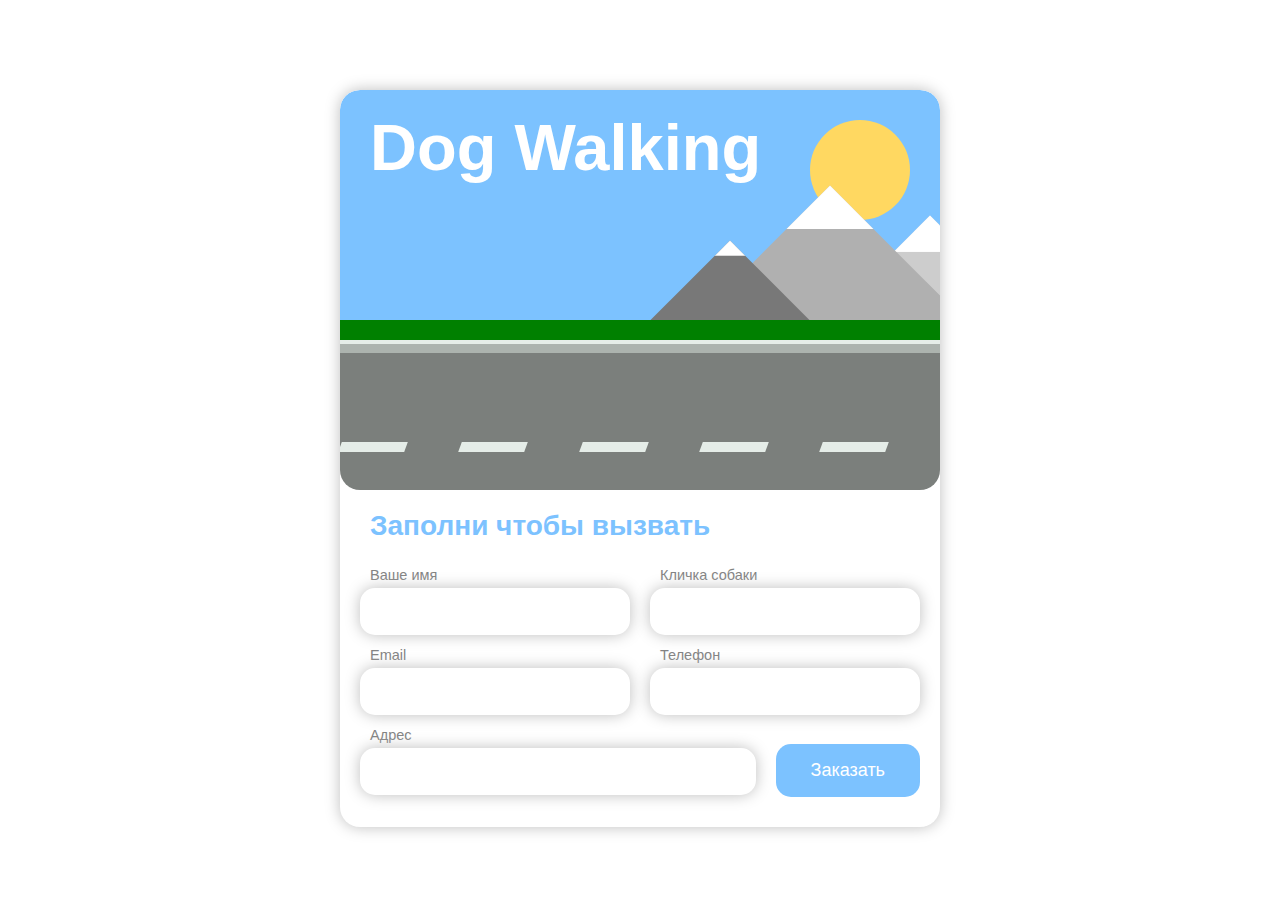
==== index.html @ 633dde63 "initial commit" ====
<!DOCTYPE html>
<html lang="en">

<head>
    <meta charset="UTF-8">
    <meta http-equiv="X-UA-Compatible" content="IE=edge">
    <meta name="viewport" content="width=device-width, initial-scale=1.0">
    <title>Document</title>
    <link rel="stylesheet" href="/css/road.css">
    <link rel="stylesheet" href="/css/scene.css">
    <link rel="stylesheet" href="/css/body.css">
    <link rel="stylesheet" href="/css/wheel.css">
    <link rel="stylesheet" href="/css/form.css">
    <script src="/libraries/inputmask.js"></script>
</head>

<body class="body">
    <div class="container">
        <div class="container-animation-wrapper">
            <div class="container-animation">
                <strong class="label">Dog Walking</strong>

                <!-- ----------------------------backgroung-------------------------------------------- -->

                <div class="scene">
                    <div class="scene__sun"></div>
                    <div class="scene__mountaines">
                        <div class="scene__mountaine3 mountaine mountaine3">
                            <div class="mountaine-up mountaine-up3"></div>
                        </div>
                        <div class="scene__mountaine1 mountaine">
                            <div class="mountaine-up"></div>
                        </div>
                        <div class="scene__mountaine2 mountaine mountaine2">
                            <div class="mountaine-up mountaine-up2"></div>
                        </div>
                    </div>
                    <div class="scene__tree1 tree">
                        <div class="tree__trunk">
                            <div class="tree__trunk-light"></div>
                        </div>
                        <div class="tree__crown">
                            <div class="tree__crown-light"></div>
                        </div>
                    </div>
                    <div class="scene__tree2 tree">
                        <div class="tree__scale2">
                            <div class="tree__trunk">
                                <div class="tree__trunk-light"></div>
                            </div>
                            <div class="tree__crown">
                                <div class="tree__crown-light"></div>
                            </div>
                        </div>
                    </div>
                    <div class="scene__tree3 tree">
                        <div class="tree__scale3">
                            <div class="tree__trunk">
                                <div class="tree__trunk-light"></div>
                            </div>
                            <div class="tree__crown">
                                <div class="tree__crown-light"></div>
                            </div>
                        </div>
                    </div>
                    <div class="scent__bush1 bush">
                        <div class="bush__el2">
                            <div class="bush__el2-light"></div>
                        </div>
                        <div class="bush__el1">
                            <div class="bush__el1-light"></div>
                        </div>
                    </div>
                    <div class="scent__bush2 bush">
                        <div class="bush__scale2">
                            <div class="bush__el2">
                                <div class="bush__el2-light"></div>
                            </div>
                            <div class="bush__el1">
                                <div class="bush__el1-light"></div>
                            </div>
                        </div>
                    </div>
                    <div class="scent__bush3 bush">
                        <div class="bush__scale3">
                            <div class="bush__el2">
                                <div class="bush__el2-light"></div>
                            </div>
                            <div class="bush__el1">
                                <div class="bush__el1-light"></div>
                            </div>
                        </div>
                    </div>
                    <div class="scene__grass"></div>
                </div>
                <div class="road">
                    <div class="road__border">
                        <div class="road__border-light"></div>
                    </div>
                    <div class="road__marks">
                        <div class="road__mark"></div>
                        <div class="road__mark"></div>
                        <div class="road__mark"></div>
                        <div class="road__mark"></div>
                        <div class="road__mark"></div>
                        <div class="road__mark"></div>
                        <div class="road__mark"></div>
                        <div class="road__mark"></div>
                        <div class="road__mark"></div>
                        <div class="road__mark"></div>
                        <div class="road__mark"></div>
                    </div>
                </div>

                <!-- -------------------------------car--------------------------------- -->

                <div class="car">
                    <div class="gas1 gas"></div>
                    <div class="gas2 gas"></div>
                    <div class="gas3 gas"></div>
                    <div class="gas4 gas"></div>
                    <div class="gas5 gas"></div>
                    <div class="car__pipe">
                        <div class="car__pipe-light"></div>
                    </div>
                    <div class="car__body">
                        <div class="car__body-part1">
                            <div class="car__body-back-light"></div>
                        </div>
                        <div class="car__body-part2"></div>
                        <div class="car__body-part3">
                            <div class="car__body-front-light"></div>
                        </div>
                        <div class="car__body-part4"></div>
                        <div class="car__body-part5"></div>
                        <div class="car__body-part6"></div>

                    </div>
                    <div class="car__left-door">
                        <div class="car__left-door-border1"></div>
                        <div class="car__left-door-border2"></div>
                        <div class="car__left-door-border3"></div>
                        <div class="car__left-door-glass">
                            <div class="car__left-door-glass1"></div>
                            <div class="car__left-door-glass2"></div>
                            <div class="car__left-door-glass3"></div>
                            <div class="car__left-door-glass4"></div>
                        </div>
                        <div class="car__left-doоr-handle"></div>
                    </div>
                    <div class="car__right-door">
                        <div class="car__right-door-border1"></div>
                        <div class="car__right-door-border2"></div>
                        <div class="car__right-door-border3"></div>
                        <div class="car__right-door-glass">
                            <div class="car__right-door-glass1">
                                <div class="car__right-door-light1"></div>
                                <div class="car__right-door-light2"></div>
                            </div>
                            <div class="car__right-door-glass2"></div>
                            <div class="car__right-door-glass3"></div>
                            <div class="car__right-door-glass4"></div>
                        </div>
                        <div class="car__right-door-border4"></div>
                        <div class="car__right-doоr-handle"></div>
                    </div>
                    <div class="car__mirrors">
                        <div class="car__mirrors-light"></div>
                    </div>
                    <div class="wheel-left">
                        <div class="wheel wheel-left__wheel">
                            <div class="wheel__rim">
                                <div class="wheel__rim-el1"></div>
                                <div class="wheel__rim-el2"></div>
                                <div class="wheel__rim-el3"></div>
                                <div class="wheel__rim-el4"></div>
                            </div>
                        </div>
                    </div>
                    <div class="wheel-right">
                        <div class="wheel wheel-right__wheel">
                            <div class="wheel__rim">
                                <div class="wheel__rim-el1"></div>
                                <div class="wheel__rim-el2"></div>
                                <div class="wheel__rim-el3"></div>
                                <div class="wheel__rim-el4"></div>
                            </div>
                        </div>
                    </div>

                </div>


            </div>
        </div>
        <div class="container-form">
            <h1 class="container-form__header">Заполни чтобы вызвать</h1>
            <form action="" class="form">
                <div class="form__names">
                    <label aria-label="поле для имени" class="input form__input1" for="humanName">
                        <input class="input__field" type="text" name="" id="humanName">
                        <div class="input__label">Ваше имя</div>
                    </label>
                    <label aria-label="поле для клички собаки" class="input form__input2" for="dogName">
                        <input class="input__field" type="text" name="" id="dogName">
                        <div class="input__label">Кличка собаки</div>
                    </label>
                </div>
                <div class="form__contacts">
                    <label aria-label="поле для email" class="input form__input3" for="email">
                        <input class="input__field" type="email" name="" id="email">
                        <div class="input__label">Email</div>
                    </label>
                    <label aria-label="поле для телефона" class="input form__input4" for="tel">
                        <input class="input__field" data-inputmask="'mask': '+7(999)-999-99-99'" type="tel" name="" id="tel">
                        <div class="input__label">Телефон</div>
                    </label>
                </div>
                <div class="form__address-and-button">
                    <label aria-label="поле для адреса" class="input form__input5" for="address">
                        <input class="input__field" type="text" name="" id="address">
                        <div class="input__label">Адрес</div>
                    </label>
                    <button aria-label="заказать выгул собаки" class="button-start-animation">Заказать</button>
                </div>
            </form>
        </div>
    </div>
    <script src="/js/script.js"></script>
    <script src="/js/start-animation.js"></script>
</body>

</html>
---- css/road.css ----
:root{
    --color-asphalt: #7B7F7C;
    --color-asphalt-border: #acb3ae;
    --color-asphalt-border-light: #e5ede8;
}

.road{
    position: absolute;
    bottom: 0;
    width: 600px;
    height: 150px;
    background-color: var(--color-asphalt);
}

.road__border{
    height: 13px;
    width: 600px;
    background-color: var(--color-asphalt-border);
}

.road__border-light{
    height: 4px;
    width: 600px;
    background-color: var(--color-asphalt-border-light);
}

.road__marks{
    position: absolute;
    display: flex;
    justify-content: space-between;
    height: 10px;
    width: 1270px;
    bottom: 38px;
    overflow: hidden;
    /* animation: road-move 5s linear 0 infinite normal; */
    animation: 2s linear 0s infinite normal paused road-move;
}

.road__mark{
    width: 66.36px;
    height: 100%;
    background-color: var(--color-asphalt-border-light);
    transform: skewX(-20deg);
}

@keyframes road-move{
    1% {
        transform: translateX(0px);
    }
    100% {
        transform: translateX(-600px);
    }
}
---- css/scene.css ----
:root{
    --color-sky: #7cc2ff;
    --color-grass: green;
    --colot-sun: #FFD861;
    --color-trunk: #361d01;
    --color-trunk-light: #6b3900;
    --color-crown: green;
    --color-crown-light: rgb(140, 185, 90);
    --color-mountaine1:rgb(120, 120, 120);
    --color-mountaine2:rgb(176, 176, 176);
    --color-mountaine3:rgb(205, 205, 205);
}

.scene{
    position: absolute;
    top: 0;
    width: 600px;
    height: 250px;
    background-color: var(--color-sky);
}

.scene__grass{
    position: absolute;
    bottom: 0;
    height: 20px;
    width: 600px;
    background-color: green;
}

.scene__sun{
    position: absolute;
    right: 30px;
    top: 30px;
    height: 100px;
    width: 100px;
    border-radius: 50%;
    background-color: var(--colot-sun);
}

/* ----------------------------------trees------------------------------------------ */

.scene__tree1{
    position: absolute;
    right: -200px;
    bottom: 0;
    animation: 8.5s linear 10s infinite normal paused tree-move;
}

.scene__tree2{
    position: absolute;
    right: -200px;
    bottom: 0;
    animation: 15.5s linear 6s infinite normal paused tree-move;
}

.scene__tree3{
    position: absolute;
    right: -200px;
    bottom: 0;
    animation: 19.5s linear 8s infinite normal paused tree-move;
}

.tree__scale3{
    transform-origin: bottom;
    transform: scale(0.5); 
    height: 100%;
    width: 100%;
}

.tree__scale2{
    transform-origin: bottom;
    transform: scale(0.6); 
    height: 100%;
    width: 100%;
}

.tree{
    height: 200px;
    width: 120px;
    /* background-color: rgba(0, 0, 0, 0.2); */
}

.tree__trunk{
    position: absolute;
    right: 52px;
    bottom: 0;
    width: 16px;
    height: 180px;
    background-color: var(--color-trunk);
    overflow: hidden;
}

.tree__trunk-light{
    position: absolute;
    right: 0px;
    bottom: 0;
    width: 5px;
    height: 180px;
    background-color: var(--color-trunk-light);
}

.tree__crown{
    position: absolute;
    top: 0;
    width: 120px;
    height: 120px;
    border-radius: 50px 50px 20px 20px;
    background-color: var(--color-crown);
    overflow: hidden;
}

.tree__crown-light{
    position: absolute;
    top: 0px;
    right: -80px;
    width: 120px;
    height: 120px;
    border-radius: 20px 20px;
    background-color: var(--color-crown-light);
}

@keyframes tree-move{
    1% {
        transform: translateX(0px);
    }
    100% {
        transform: translateX(-2900px);
    }
}

/* ----------------------------------scent__bush---------------------------------------- */

.scent__bush1{
    position: absolute;
    right: -300px;
    bottom: 0;
    height: 100px;
    width: 100px;
    animation: 6.5s linear 10s infinite normal paused bush-move;
}

.scent__bush2{
    position: absolute;
    right: -300px;
    bottom: 0;
    animation: 16.5s linear 1s infinite normal paused bush-move;
}

.scent__bush3{
    position: absolute;
    right: -300px;
    bottom: 0;
    animation: 20.5s linear 4s infinite normal paused bush-move;
}

.bush__scale2{
    transform-origin: bottom;
    transform: scale(0.6); 
    height: 100%;
    width: 100%;
}

.bush__scale3{
    transform-origin: bottom;
    transform: scale(0.5); 
    height: 100%;
    width: 100%;
}

.bush{
    height: 100px;
    width: 120px;
}

.bush__el1{
    position: absolute;
    bottom: 0;
    width: 120px;
    height: 70px;
    border-radius: 30px;
    background-color: var(--color-crown);
    overflow: hidden;
}

.bush__el1-light{
    position: absolute;
    bottom: 50px;
    right: -20px;
    width: 120px;
    height: 70px;
    border-radius: 30px;
    background-color: var(--color-crown-light);
}

.bush__el2{
    position: absolute;
    top: 0;
    right: 40px;
    width: 70px;
    height: 70px;
    border-radius: 400px;
    background-color: var(--color-crown);
    overflow: hidden;
}

.bush__el2-light{
    position: absolute;
    bottom: 20px;
    right: -10px;
    width: 30px;
    height: 70px;
    border-radius: 30px;
    transform: rotate(-45deg);
    background-color: var(--color-crown-light);
}

@keyframes bush-move{
    1% {
        transform: translateX(0px);
    }
    100% {
        transform: translateX(-2900px);
    }
}

/* -------------------------------------scene__mountaines------------------------------------ */

.scene__mountaines{
    position: absolute;
    bottom: 0;
    right: -100px;
    height: 65%;
    width: 400px;
    overflow: hidden;
    animation: 180s linear 0s infinite normal paused mountaine-move;
}

.scene__mountaine1{
    position: absolute;
    right: 110px;
    top: 50px;
}

.scene__mountaine2{
    position: absolute;
    right: 210px;
    top: 105px;
}

.scene__mountaine3{
    position: absolute;
    right: 10px;
    top: 80px;
}

.mountaine{
    position: absolute;
    height: 200px;
    width: 200px;
    transform: rotate(45deg);
    background-color: var(--color-mountaine2);
    overflow: hidden;
}

.mountaine2{
    background-color: var(--color-mountaine1);
}

.mountaine3{
    background-color: var(--color-mountaine3);
}

.mountaine-up{
    position: absolute;
    top: -140px;
    left: -140px;
    height: 200px;
    width: 200px;
    transform: rotate(-45deg);
    background-color: rgb(255, 255, 255);
}

.mountaine-up2{
    top: -160px;
    left: -160px;
}
.mountaine-up3{
    top: -145px;
    left: -145px;
}

@keyframes mountaine-move{
    0%{transform: translateX(0px);}
    67%{
        transform: translateX(-900px);
        opacity: 1;
    }
    68%{
        transform: translateX(-900px);
        opacity: 0;
    }
    69%{
        transform: translateX(400px);
        opacity: 0;
    }
    70%{
        transform: translateX(400px);
        opacity: 1;
    }
    100%{transform: translateX(0px);}
}
---- css/body.css ----
:root{
    --color-car: #FDCC0E;
    --color-glass: rgb(176, 229, 255);
    --color-border: #F7AB06;
    --color-pipe: #38181b;
    --color-pipe-light: #796869;
    --color-gas: white;
}

/* .container-animation{
    position: relative;
    margin:0 auto;
    height: 400px;
    width: 600px;
    background-color: #666;
    overflow: hidden;
    border-radius: 20px;
} */

.car{
    top:25%;
    left: -350px;
    position: relative;
    height: 220px;
    width: 300px;
    /* background-color: rgb(212, 201, 151); */
    animation: 1.58s linear 0s 1 normal paused forwards car-move;
}

.label{
    position: absolute;
    top: 20px;
    left: 30px;
    font-family: sans-serif;
    font-size: 65px;
    color: white;
    z-index: 2;
}

.car__pipe{
    position: absolute;
    left: -8px;
    bottom: 40px;
    height: 10px;
    width: 15px;
    border-radius: 5px;
    overflow: hidden;
    background-color: var(--color-pipe);
}

.car__pipe-light{
    position: absolute;
    bottom: 6px;
    height: 10px;
    width: 15px;
    border-radius: 5px;
    background-color: var(--color-pipe-light);
}

@keyframes car-move{
    0%{transform: translateX(0);}
    100%{transform: translateX(500px);}
}

/* -------------------------------------gas-------------------------------------------- */

.gas{
    height: 5px;
    width: 5px;
    border-radius: 50%;
    background-color: var(--color-gas);
}

.gas1,
.gas2,
.gas3,
.gas4,
.gas5{
    position: absolute;
    left: -7px;
    bottom: 43px;
}

.gas1{
    animation: 1.1s ease-out 0s infinite normal paused gas-move;
}

.gas2{
    animation: 0.9s ease-out 1s infinite normal paused gas-move;

}

.gas3{
    animation: 1.3s ease-out .5s infinite normal paused gas-move;
}

.gas4{
    animation: 0.6s ease-out 2.0s infinite normal paused gas-move;
}

.gas5{
    animation: 0.3s ease-out 1.15s infinite normal paused gas-move;
}

@keyframes gas-move{
    1%{
        /* transform: scale(1, 1); */
        transform: translate(0px) scale(1, 1);
        opacity: 1;
    }
    100%{
        /* transform: scale(3, 3); */
        transform: translate(-50px, -5px) scale(3, 3);
        opacity: 0;
    }
}

/* ------------------------------------------body car ----------------------------------------------- */

.car__body{
    position: relative;
    top: 0;
    height: 200px;
    width: 300px;
    overflow: hidden;
}

.car__body-part1,
.car__body-part2,
.car__body-part3,
.car__body-part4,
.car__body-part5,
.car__body-part6{
    position: absolute;
    background-color: var(--color-car);
}

.car__body-part1{
    bottom: 0;
    left: 0;

    height: 110px;
    width: 120px;
    border-radius: 50% 50% 20% 20%;
    overflow: hidden;
}


.car__body-back-light{
    position: absolute;
    left: -15px;
    top: 30px;
    height: 30px;
    width: 30px;
    border-radius: 10px;
    background-color: #FB7A38;
}

.car__body-part2{
    top: 0;
    left: 25px;
    
    height: 350px;
    width: 230px;
    border-radius: 48% ;
}

.car__body-part3{
    bottom: 0;
    right: 0;

    height: 110px;
    width: 120px;
    border-radius: 50% 50% 20% 20%;
    overflow: hidden;
}

.car__body-front-light{
    position: absolute;
    right: -10px;
    top: 20px;
    height: 30px;
    width: 30px;
    border-radius: 10px;
    background-color: #FFD861;
    transform: rotate(-30deg);
}

.car__body-part4,
.car__body-part5{
    top: 159px;
    height: 82px;
    width: 82px;
    border-radius: 50%;
    background-color: #666;
    z-index: 10;
}

.car__body-part4{
    right: 20px;
}

.car__body-part5{
    left: 20px;
}

.car__body-part6{
    bottom: 0;
    left: 2px;
    
    height: 12px;
    width: 295px;
    border-radius: 2px;
    background-color: var(--color-border);
}

/* ------------------------------------ car left dor ----------------------------------------------- */

.car__left-door{
    position: absolute;
    top: 0;
    left: 35px;
    height: 180px;
    width: 100px;
    /* background-color: rgba(102, 102, 102, 0.807); */
    overflow: hidden;
}

.car__left-door-border1,
.car__left-door-border2,
.car__left-door-border3{
    position: absolute;
    background-color: var(--color-border);
}

.car__left-door-border1{
    top: 10px;
    right: -90px;
    width: 170px;
    height: 180px;
    border-radius: 48%;
}

.car__left-door-border2{
    bottom: 0px;
    right: 0px;
    width: 80px;
    height: 70px;
    border-radius:5%;
}

.car__left-door-border3{
    bottom: -72px;
    right: 21px;
    height: 105px;
    width: 105px;
    border-radius: 50%;
    background-color: var(--color-car);
}

/* ----- left door glass ----- */

.car__left-door-glass{
    position: absolute;
    top: 0;
    right: 5px;
    height: 176px;
    width: 75px;
    overflow: hidden;
}

.car__left-door-glass1{
    position: absolute;
    top: 15px;
    right: -90px;
    width: 160px;
    height: 167px;
    border-radius: 48%;
    background-color: var(--color-glass);
}

.car__left-door-glass2{
    position: absolute;
    bottom: 0px;
    right: 0px;
    width: 70px;
    height: 80px;
    background-color: var(--color-car);
}

.car__left-door-glass3{
    position: absolute;
    bottom: -73px;
    right: 10.5px;
    width: 103px;
    height: 103px;
    border-radius: 50%;
    border: 5px solid var(--color-border);
}

.car__left-door-glass4{
    position: absolute;
    bottom: 76px;
    width: 130px;
    height: 5px;
    background-color: var(--color-border);
}

.car__left-doоr-handle{
    position: absolute;
    bottom: 65px;
    right: 10px;
    width: 25px;
    height: 10px;
    border-radius: 30%;
    background-color: var(--color-border);
}

/* ------------------------------------------------- right door --------------------------------------------- */

.car__right-door{
    position: absolute;
    top: 0;
    right: 75px;
    height: 180px;
    width: 81px;
    /* background-color: rgba(102, 102, 102, 0.2); */
    overflow: hidden;
}

.car__right-door-border1,
.car__right-door-border2,
.car__right-door-border3,
.car__right-door-border4{
    position: absolute;
    background-color: var(--color-border);
}

.car__right-door-border1{
    top: 10px;
    left: -90px;
    width: 170px;
    height: 180px;
    border-radius: 48%;
}

.car__right-door-border2{
    bottom: 0px;
    left: 0px;
    width: 80px;
    height: 85px;
    border-radius:5%;
}

.car__right-door-border3{
    bottom: -72px;
    left: 43px;
    height: 105px;
    width: 105px;
    border-radius: 50%;
    background-color: var(--color-car);
}

.car__right-door-border4{
    left: 0px;
    bottom: 0;
    height: 170px;
    width: 5px;
    background-color: var(--color-border);
}

/* ----- right door glass ----- */

.car__right-door-glass{
    position: absolute;
    top: 0;
    right: 5px;
    height: 176px;
    width: 75px;
    overflow: hidden;
}

.car__right-door-glass1{
    position: absolute;
    top: 15px;
    left: -85px;
    width: 159px;
    height: 167px;
    border-radius: 48%;
    background-color: var(--color-glass);
}

.car__right-door-light1{
    position: absolute;
    right: 25px;
    top: 20px;
    transform: rotate(-45deg);

    height: 15px;
    width: 5px;
    border-radius: 3px;
    background-color: white;
}

.car__right-door-light2{
    position: absolute;
    right: 40px;
    top: 15px;
    transform: rotate(-45deg);

    height: 5px;
    width: 5px;
    border-radius: 3px;
    background-color: white;
}

.car__right-door-glass2{
    position: absolute;
    bottom: 0px;
    left: 0px;
    width: 74px;
    height: 80px;
    background-color: var(--color-car);
}

.car__right-door-glass3{
    position: absolute;
    bottom: -72px;
    left: 37px;
    width: 103px;
    height: 103px;
    border-radius: 50%;
    border: 5px solid var(--color-border);
}

.car__right-door-glass4{
    position: absolute;
    bottom: 76px;
    width: 130px;
    height: 5px;
    background-color: var(--color-border);
}

.car__right-doоr-handle{
    position: absolute;
    bottom: 65px;
    left: 10px;
    width: 25px;
    height: 10px;
    border-radius: 30%;
    background-color: var(--color-border);
}

/* ---------------------------------------- car__mirrors -------------------------------------- */

.car__mirrors{
    position: absolute;
    right: 62px;
    bottom: 115px;
    height: 30px;
    width: 35px;
    border-radius: 5px 14px 14px 5px;
    background-color: var(--color-border);
    overflow: hidden;
}

.car__mirrors-light{
    position: absolute;
    right: 2px;
    bottom: 6px;
    height: 30px;
    width: 35px;
    border-radius: 5px 13px 13px 5px;
    background-color: #FFD861;
}
---- css/wheel.css ----
:root{
    --color-outline-wheel: #38181b;
}

.wheel-left{
    position: absolute;
    bottom: -18px;
    left: 24px;
    z-index: 11;
}

.wheel-right{
    position: absolute;
    bottom: -18px;
    right: 24px;
    z-index: 11;
}

.wheel{
    display: flex;
    justify-content: center;
    align-items: center;
    height: 75px;
    width: 75px;
    background-color: var(--color-outline-wheel);
    border-radius: 50%;
    animation: 1.1s linear 0s infinite normal paused wheel-move;
}

.wheel__rim{
    position: relative;
    display: flex;
    justify-content: center;
    align-items: center;
    height: 45px;
    width: 45px;
    border-radius: 50%;
    border: 2px solid #cdcdcd ;
    background-color: #979797;
    overflow: hidden;
}

.wheel__rim-el1,
.wheel__rim-el2,
.wheel__rim-el3,
.wheel__rim-el4{
    position: absolute;
    top: calc(50% - 2.5px);
    height: 5px;
    width: 50px;
    background-color: #cdcdcd;
}

.wheel__rim-el2{
    transform: rotate(45deg);
}

.wheel__rim-el3{
    transform: rotate(90deg);
}

.wheel__rim-el4{
    transform: rotate(135deg);
}

@keyframes wheel-move{
    1% {
        transform: rotate(0deg);
    }
    100% {
        transform: rotate(360deg);
    }
}
---- css/form.css ----
* {
    box-sizing: border-box;
}

h1 {
    margin: 0;
    padding: 0;
}

.body {
    display: flex;
    align-items: center;
    min-height: 100vh;
    /* overflow: hidden; */
}

.container {
    display: flex;
    align-items: center;
    justify-content: center;
    border-radius: 20px;
    /* width: 1100px; */
    margin: 0 auto;
    overflow: hidden;
    box-shadow: 0 0 15px rgb(190, 190, 190);
}

.container-animation {
    position: relative;
    height: 400px;
    width: 600px;
    overflow: hidden;
    border-radius: 20px;
}

.container-form {
    display: flex;
    justify-content: space-around;
    align-items: center;
    flex-direction: column;
    align-self: stretch;
    width: 550px;
    flex-grow: 1;
    padding: 20px;
}

.container-form__header {
    font-family: sans-serif;
    font-size: 28px;
    color: #7CC2FF;
    margin-bottom: 10px;
}

.form {
    width: 100%;
}

.form__names,
.form__contacts,
.form__address-and-button {
    display: flex;
    justify-content: space-between;
}

.input {
    display: flex;
    flex-direction: column;
    margin-bottom: 12px;
}

.form__input1,
.form__input3,
.form__input5 {
    margin-right: 20px;
    flex-grow: 2;
}

.form__input2,
.form__input4 {
    flex-grow: 2;
}

.input__label {
    order: 1;
    font-family: sans-serif;
    font-size: 14.5px;
    color: #838383;
    margin-bottom: 5px;
    transition: color .2s ease;
    padding-left: 10px;
}

.input__field:focus+.input__label {
    color: #7CC2FF;
}

.input__field {
    order: 2;
    padding: 16px;
    border-radius: 15px;
    border: none;
    box-shadow: 0 0 15px rgb(190, 190, 190);
    font-family: sans-serif;
    color: #6d6d6d;
}

.input__field:focus {
    box-sizing: border-box;
    outline: 1px solid #7CC2FF;
    /* border: 1px solid #7CC2FF; */
}

.button-start-animation {
    align-self: flex-end;
    padding: 16px 35px;
    border-radius: 15px;
    border: none;
    font-size: 18px;
    background-color: #7CC2FF;
    color: white;
    margin-bottom: 10px;
    transition-property: background-color color box-shadow;
    transition-duration: .2s;
    transition-timing-function: ease;
}

.button-start-animation:hover {
    box-shadow: 0 0 8px rgb(190, 190, 190);
}

.button-start-animation:focus {
    outline: 1px solid #7CC2FF;
}

.button-start-animation:active {
    background-color: #55b0ff;
}


@media (max-width: 1280px) and (min-width: 768px) {
    .container {
        flex-direction: column;
        min-width: 600px;
    }

    .container-form {
        width: 600px;
    }

    .container-form__header {
        align-self: flex-start;
        padding-left: 10px;
        margin-bottom: 25px;
    }

}

@media (max-width: 768px) and (min-width: 480px) {
    .container {
        flex-direction: column;
    }

    .container-animation {
        transform: scale(0.7) translateY(-13%);
    }

    .container-form {
        width: auto;
    }

    .container-form__header {
        align-self: center;
        padding-left: 10px;
        margin-bottom: 25px;
    }

    .form__names,
    .form__contacts,
    .form__address-and-button {
        flex-direction: column;
    }

    .form__input1,
    .form__input3,
    .form__input5 {
        margin-right: 0;
    }

    .form__input5{
        margin-bottom: 25px;
    }

    .button-start-animation{
        align-self: auto;
    }

    .container-animation-wrapper{
        margin-top: 20px;
        height: 320px;
        overflow: hidden;
    }

}

@media (max-width: 480px) and (min-width: 320px) {
    .container {
        flex-direction: column;
    }

    .container-animation {
        transform: scale(0.48) translateY(-50%);
    }

    .container-form {
        padding: 10px;
        width: auto;
    }

    .container-form__header {
        align-self: center;
        font-size: 24px;
        margin-bottom: 25px;
    }
    .input__label {
        font-size: 12px;
    }
    .input__field{
        padding: 10px;
    }

    .form__names,
    .form__contacts,
    .form__address-and-button {
        flex-direction: column;
    }

    .form__input1,
    .form__input3,
    .form__input5 {
        margin-right: 0;
    }

    .form__input5{
        margin-bottom: 25px;
    }

    .button-start-animation{
        align-self: auto;
    }

    .container-animation-wrapper{
        margin-top: 30px;
        height: 220px;
        overflow: hidden;
    }

}
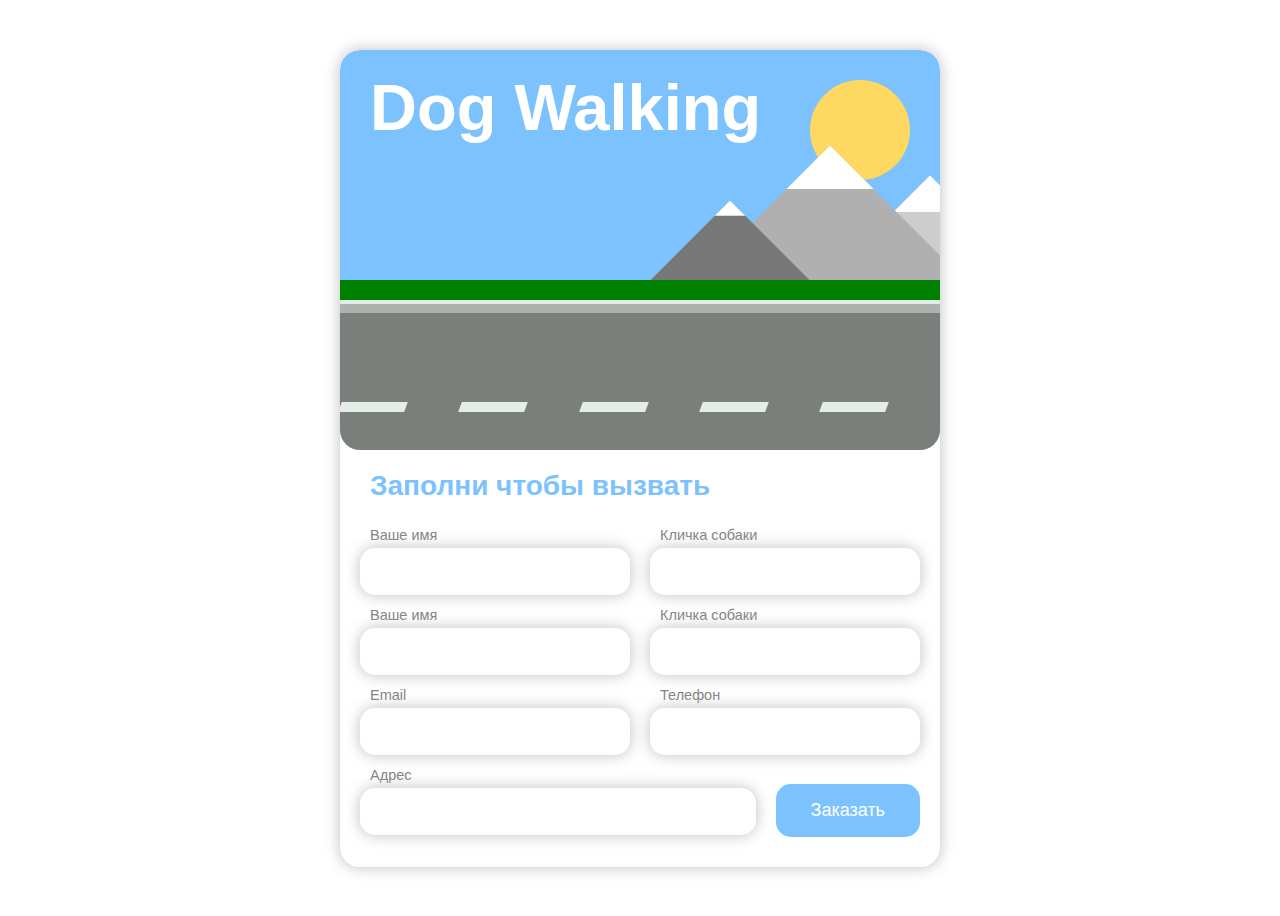
==== commit 9d56f10d: "new name-fields added" ====
--- a/index.html
+++ b/index.html
@@ -6,12 +6,12 @@
     <meta http-equiv="X-UA-Compatible" content="IE=edge">
     <meta name="viewport" content="width=device-width, initial-scale=1.0">
     <title>Document</title>
-    <link rel="stylesheet" href="/css/road.css">
-    <link rel="stylesheet" href="/css/scene.css">
-    <link rel="stylesheet" href="/css/body.css">
-    <link rel="stylesheet" href="/css/wheel.css">
-    <link rel="stylesheet" href="/css/form.css">
-    <script src="/libraries/inputmask.js"></script>
+    <link rel="stylesheet" href="css/road.css">
+    <link rel="stylesheet" href="css/scene.css">
+    <link rel="stylesheet" href="css/body.css">
+    <link rel="stylesheet" href="css/wheel.css">
+    <link rel="stylesheet" href="css/form.css">
+    <script src="libraries/inputmask.js"></script>
 </head>
 
 <body class="body">
@@ -206,6 +206,16 @@
                         <div class="input__label">Кличка собаки</div>
                     </label>
                 </div>
+                <div class="form__names">
+                    <label aria-label="поле для имени" class="input form__input1" for="humanName">
+                        <input class="input__field" type="text" name="" id="humanName">
+                        <div class="input__label">Ваше имя</div>
+                    </label>
+                    <label aria-label="поле для клички собаки" class="input form__input2" for="dogName">
+                        <input class="input__field" type="text" name="" id="dogName">
+                        <div class="input__label">Кличка собаки</div>
+                    </label>
+                </div>
                 <div class="form__contacts">
                     <label aria-label="поле для email" class="input form__input3" for="email">
                         <input class="input__field" type="email" name="" id="email">
@@ -226,8 +236,8 @@
             </form>
         </div>
     </div>
-    <script src="/js/script.js"></script>
-    <script src="/js/start-animation.js"></script>
+    <script src="js/script.js"></script>
+    <script src="js/start-animation.js"></script>
 </body>
 
 </html>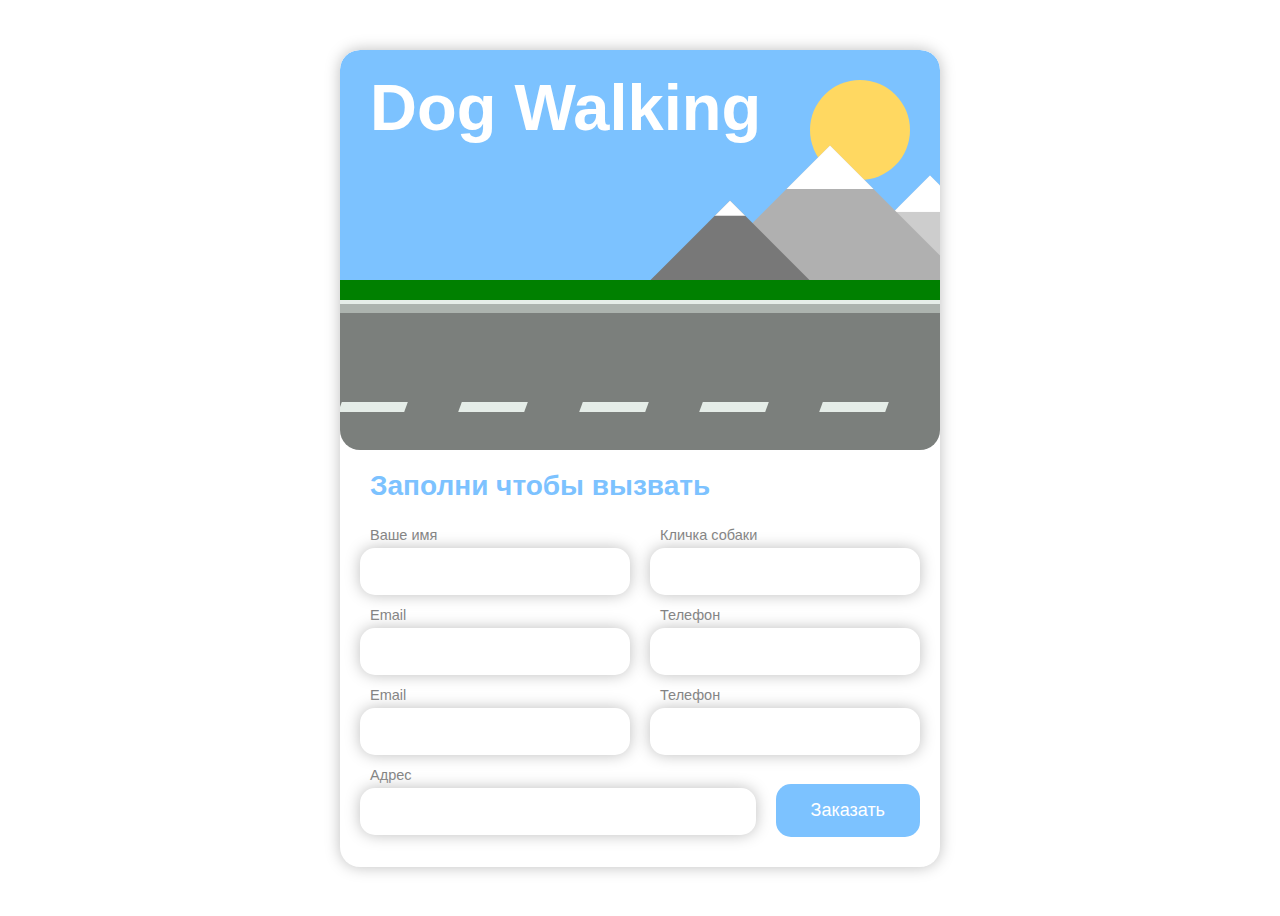
==== commit d362a875: "new contacts-fields added" ====
--- a/index.html
+++ b/index.html
@@ -206,14 +206,14 @@
                         <div class="input__label">Кличка собаки</div>
                     </label>
                 </div>
-                <div class="form__names">
-                    <label aria-label="поле для имени" class="input form__input1" for="humanName">
-                        <input class="input__field" type="text" name="" id="humanName">
-                        <div class="input__label">Ваше имя</div>
-                    </label>
-                    <label aria-label="поле для клички собаки" class="input form__input2" for="dogName">
-                        <input class="input__field" type="text" name="" id="dogName">
-                        <div class="input__label">Кличка собаки</div>
+                <div class="form__contacts">
+                    <label aria-label="поле для email" class="input form__input3" for="email">
+                        <input class="input__field" type="email" name="" id="email">
+                        <div class="input__label">Email</div>
+                    </label>
+                    <label aria-label="поле для телефона" class="input form__input4" for="tel">
+                        <input class="input__field" data-inputmask="'mask': '+7(999)-999-99-99'" type="tel" name="" id="tel">
+                        <div class="input__label">Телефон</div>
                     </label>
                 </div>
                 <div class="form__contacts">
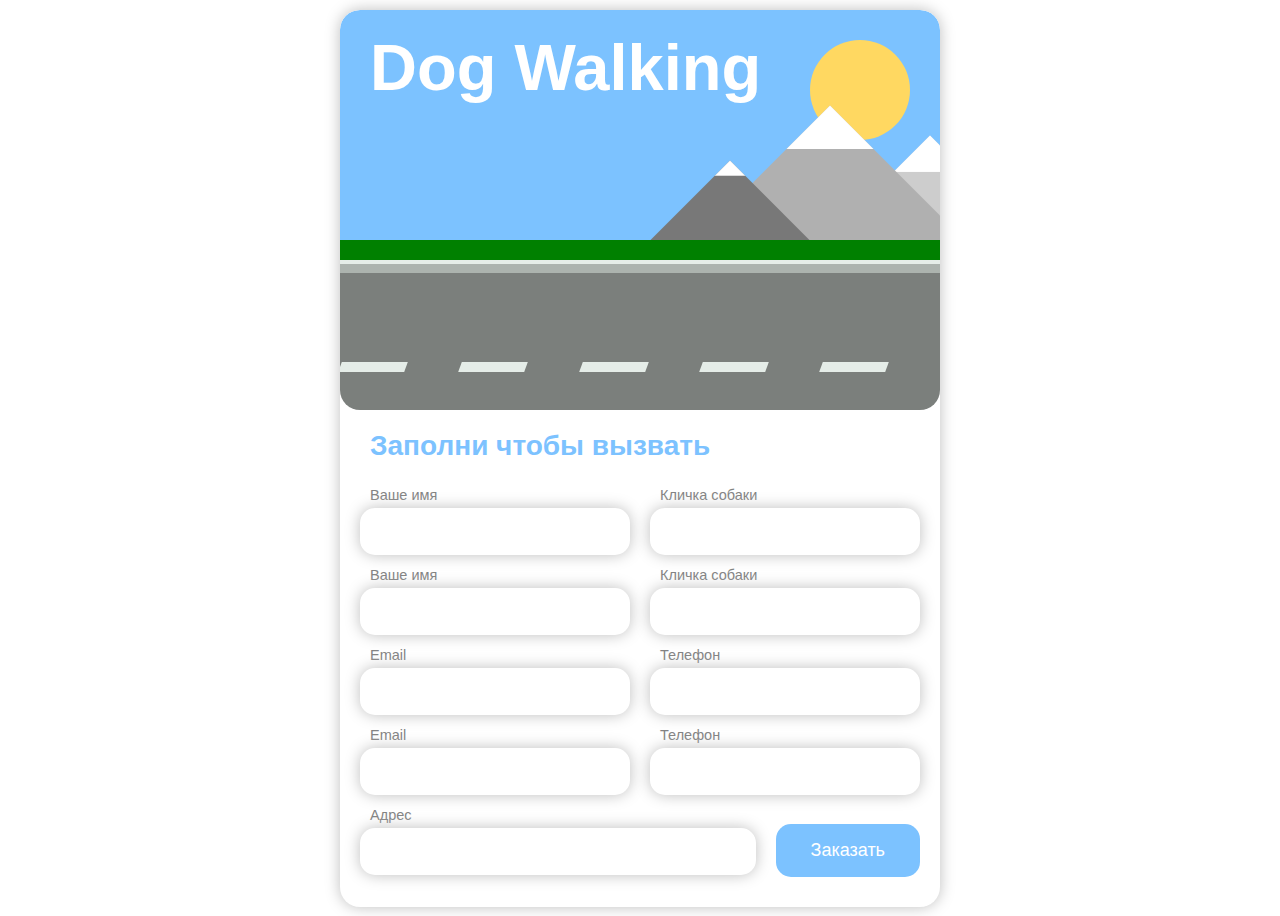
==== commit ea2c0abd: "Merge branch 'fix-form'" ====
--- a/index.html
+++ b/index.html
@@ -206,6 +206,16 @@
                         <div class="input__label">Кличка собаки</div>
                     </label>
                 </div>
+                <div class="form__names">
+                    <label aria-label="поле для имени" class="input form__input1" for="humanName">
+                        <input class="input__field" type="text" name="" id="humanName">
+                        <div class="input__label">Ваше имя</div>
+                    </label>
+                    <label aria-label="поле для клички собаки" class="input form__input2" for="dogName">
+                        <input class="input__field" type="text" name="" id="dogName">
+                        <div class="input__label">Кличка собаки</div>
+                    </label>
+                </div>
                 <div class="form__contacts">
                     <label aria-label="поле для email" class="input form__input3" for="email">
                         <input class="input__field" type="email" name="" id="email">
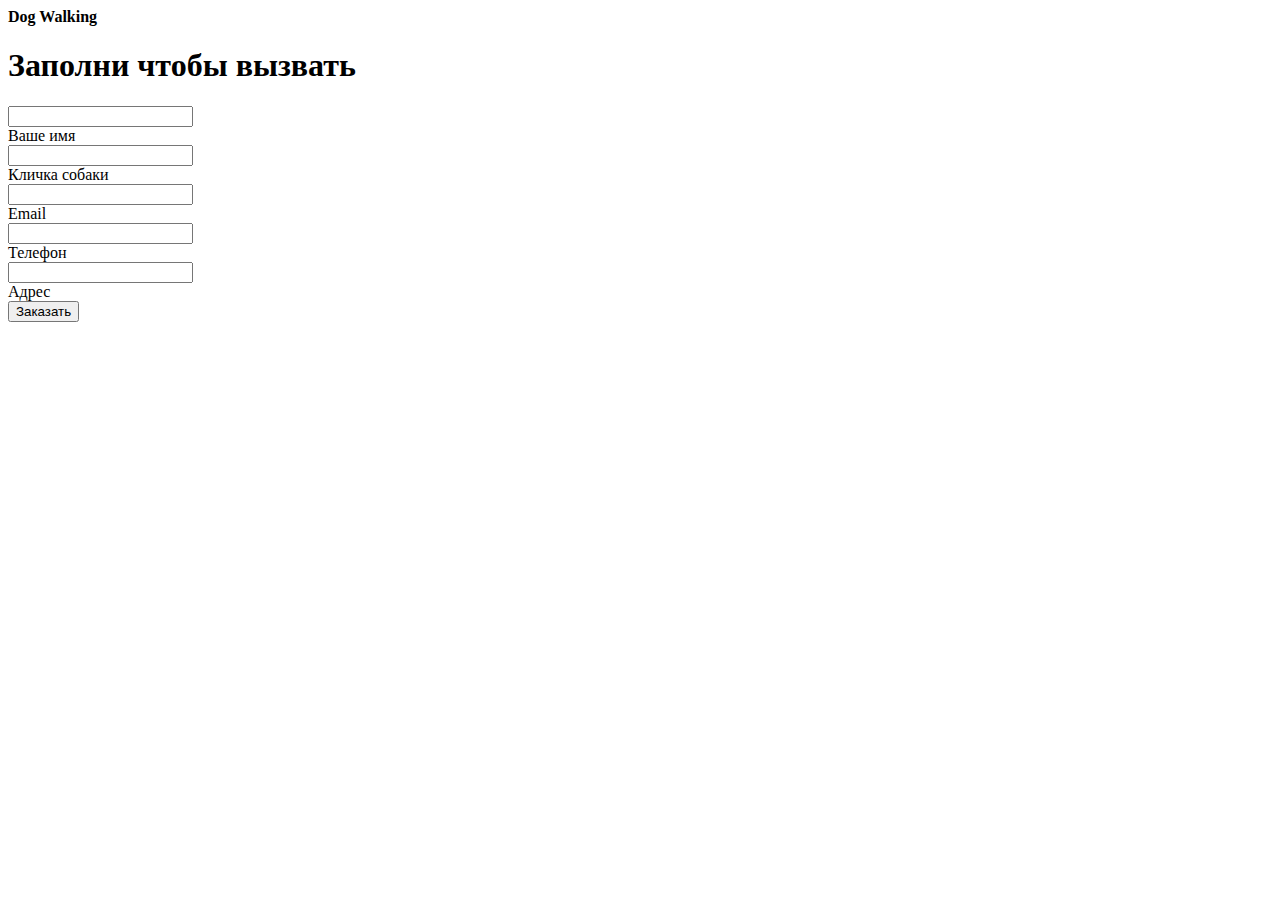
==== commit 99c290f7: "Revert "initial commit"" ====
--- a/index.html
+++ b/index.html
@@ -206,26 +206,6 @@
                         <div class="input__label">Кличка собаки</div>
                     </label>
                 </div>
-                <div class="form__names">
-                    <label aria-label="поле для имени" class="input form__input1" for="humanName">
-                        <input class="input__field" type="text" name="" id="humanName">
-                        <div class="input__label">Ваше имя</div>
-                    </label>
-                    <label aria-label="поле для клички собаки" class="input form__input2" for="dogName">
-                        <input class="input__field" type="text" name="" id="dogName">
-                        <div class="input__label">Кличка собаки</div>
-                    </label>
-                </div>
-                <div class="form__contacts">
-                    <label aria-label="поле для email" class="input form__input3" for="email">
-                        <input class="input__field" type="email" name="" id="email">
-                        <div class="input__label">Email</div>
-                    </label>
-                    <label aria-label="поле для телефона" class="input form__input4" for="tel">
-                        <input class="input__field" data-inputmask="'mask': '+7(999)-999-99-99'" type="tel" name="" id="tel">
-                        <div class="input__label">Телефон</div>
-                    </label>
-                </div>
                 <div class="form__contacts">
                     <label aria-label="поле для email" class="input form__input3" for="email">
                         <input class="input__field" type="email" name="" id="email">
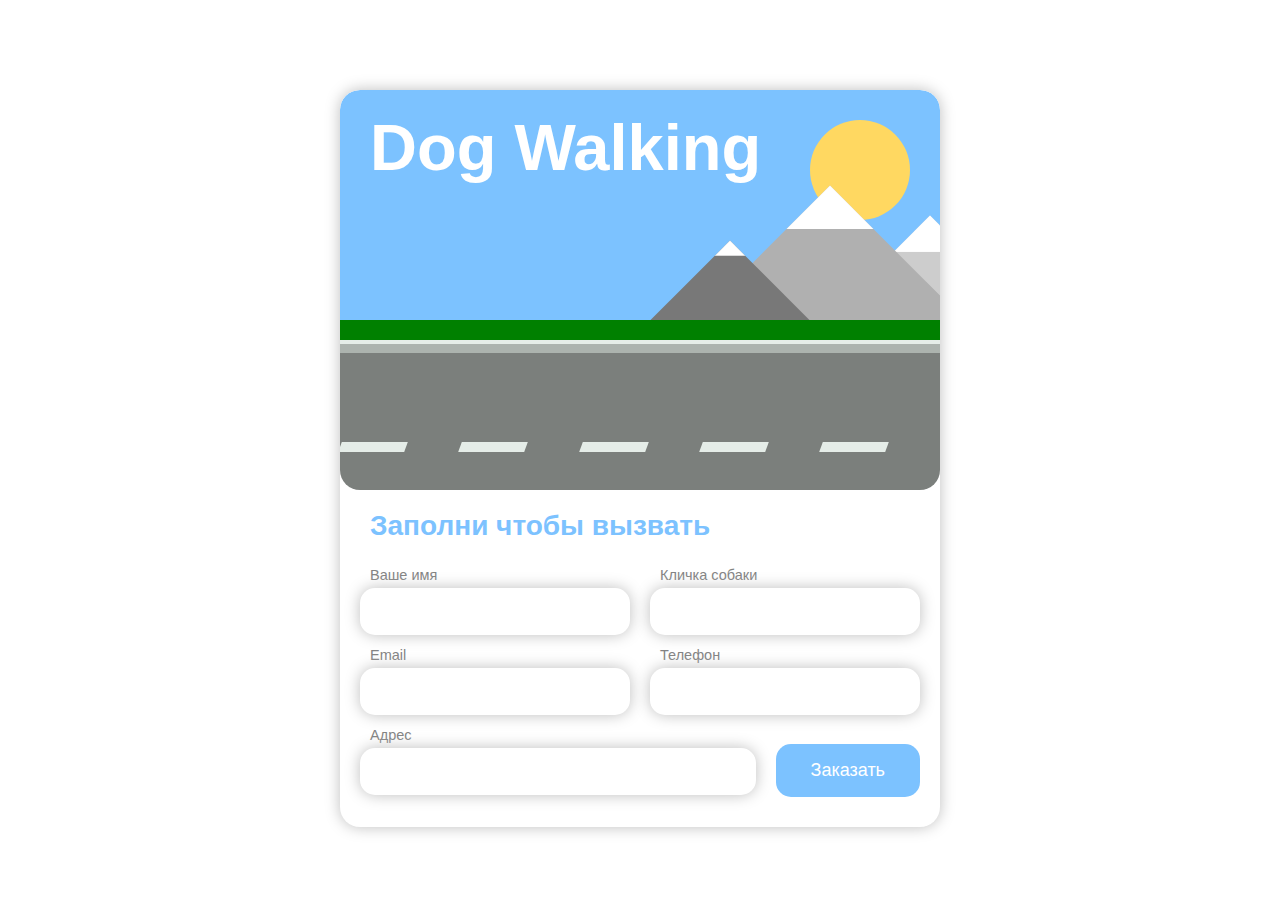
==== commit 37fea6ee: "bag fix" ====
--- a/index.html
+++ b/index.html
@@ -6,11 +6,11 @@
     <meta http-equiv="X-UA-Compatible" content="IE=edge">
     <meta name="viewport" content="width=device-width, initial-scale=1.0">
     <title>Document</title>
-    <link rel="stylesheet" href="css/road.css">
-    <link rel="stylesheet" href="css/scene.css">
-    <link rel="stylesheet" href="css/body.css">
-    <link rel="stylesheet" href="css/wheel.css">
-    <link rel="stylesheet" href="css/form.css">
+    <link rel="stylesheet" href="road.css">
+    <link rel="stylesheet" href="scene.css">
+    <link rel="stylesheet" href="body.css">
+    <link rel="stylesheet" href="wheel.css">
+    <link rel="stylesheet" href="form.css">
     <script src="libraries/inputmask.js"></script>
 </head>
 
@@ -226,8 +226,8 @@
             </form>
         </div>
     </div>
-    <script src="js/script.js"></script>
-    <script src="js/start-animation.js"></script>
+    <script src="script.js"></script>
+    <script src="start-animation.js"></script>
 </body>
 
-</html>+</html>
--- a/road.css
+++ b/road.css
@@ -0,0 +1,53 @@
+:root{
+    --color-asphalt: #7B7F7C;
+    --color-asphalt-border: #acb3ae;
+    --color-asphalt-border-light: #e5ede8;
+}
+
+.road{
+    position: absolute;
+    bottom: 0;
+    width: 600px;
+    height: 150px;
+    background-color: var(--color-asphalt);
+}
+
+.road__border{
+    height: 13px;
+    width: 600px;
+    background-color: var(--color-asphalt-border);
+}
+
+.road__border-light{
+    height: 4px;
+    width: 600px;
+    background-color: var(--color-asphalt-border-light);
+}
+
+.road__marks{
+    position: absolute;
+    display: flex;
+    justify-content: space-between;
+    height: 10px;
+    width: 1270px;
+    bottom: 38px;
+    overflow: hidden;
+    /* animation: road-move 5s linear 0 infinite normal; */
+    animation: 2s linear 0s infinite normal paused road-move;
+}
+
+.road__mark{
+    width: 66.36px;
+    height: 100%;
+    background-color: var(--color-asphalt-border-light);
+    transform: skewX(-20deg);
+}
+
+@keyframes road-move{
+    1% {
+        transform: translateX(0px);
+    }
+    100% {
+        transform: translateX(-600px);
+    }
+}--- a/scene.css
+++ b/scene.css
@@ -0,0 +1,311 @@
+:root{
+    --color-sky: #7cc2ff;
+    --color-grass: green;
+    --colot-sun: #FFD861;
+    --color-trunk: #361d01;
+    --color-trunk-light: #6b3900;
+    --color-crown: green;
+    --color-crown-light: rgb(140, 185, 90);
+    --color-mountaine1:rgb(120, 120, 120);
+    --color-mountaine2:rgb(176, 176, 176);
+    --color-mountaine3:rgb(205, 205, 205);
+}
+
+.scene{
+    position: absolute;
+    top: 0;
+    width: 600px;
+    height: 250px;
+    background-color: var(--color-sky);
+}
+
+.scene__grass{
+    position: absolute;
+    bottom: 0;
+    height: 20px;
+    width: 600px;
+    background-color: green;
+}
+
+.scene__sun{
+    position: absolute;
+    right: 30px;
+    top: 30px;
+    height: 100px;
+    width: 100px;
+    border-radius: 50%;
+    background-color: var(--colot-sun);
+}
+
+/* ----------------------------------trees------------------------------------------ */
+
+.scene__tree1{
+    position: absolute;
+    right: -200px;
+    bottom: 0;
+    animation: 8.5s linear 10s infinite normal paused tree-move;
+}
+
+.scene__tree2{
+    position: absolute;
+    right: -200px;
+    bottom: 0;
+    animation: 15.5s linear 6s infinite normal paused tree-move;
+}
+
+.scene__tree3{
+    position: absolute;
+    right: -200px;
+    bottom: 0;
+    animation: 19.5s linear 8s infinite normal paused tree-move;
+}
+
+.tree__scale3{
+    transform-origin: bottom;
+    transform: scale(0.5); 
+    height: 100%;
+    width: 100%;
+}
+
+.tree__scale2{
+    transform-origin: bottom;
+    transform: scale(0.6); 
+    height: 100%;
+    width: 100%;
+}
+
+.tree{
+    height: 200px;
+    width: 120px;
+    /* background-color: rgba(0, 0, 0, 0.2); */
+}
+
+.tree__trunk{
+    position: absolute;
+    right: 52px;
+    bottom: 0;
+    width: 16px;
+    height: 180px;
+    background-color: var(--color-trunk);
+    overflow: hidden;
+}
+
+.tree__trunk-light{
+    position: absolute;
+    right: 0px;
+    bottom: 0;
+    width: 5px;
+    height: 180px;
+    background-color: var(--color-trunk-light);
+}
+
+.tree__crown{
+    position: absolute;
+    top: 0;
+    width: 120px;
+    height: 120px;
+    border-radius: 50px 50px 20px 20px;
+    background-color: var(--color-crown);
+    overflow: hidden;
+}
+
+.tree__crown-light{
+    position: absolute;
+    top: 0px;
+    right: -80px;
+    width: 120px;
+    height: 120px;
+    border-radius: 20px 20px;
+    background-color: var(--color-crown-light);
+}
+
+@keyframes tree-move{
+    1% {
+        transform: translateX(0px);
+    }
+    100% {
+        transform: translateX(-2900px);
+    }
+}
+
+/* ----------------------------------scent__bush---------------------------------------- */
+
+.scent__bush1{
+    position: absolute;
+    right: -300px;
+    bottom: 0;
+    height: 100px;
+    width: 100px;
+    animation: 6.5s linear 10s infinite normal paused bush-move;
+}
+
+.scent__bush2{
+    position: absolute;
+    right: -300px;
+    bottom: 0;
+    animation: 16.5s linear 1s infinite normal paused bush-move;
+}
+
+.scent__bush3{
+    position: absolute;
+    right: -300px;
+    bottom: 0;
+    animation: 20.5s linear 4s infinite normal paused bush-move;
+}
+
+.bush__scale2{
+    transform-origin: bottom;
+    transform: scale(0.6); 
+    height: 100%;
+    width: 100%;
+}
+
+.bush__scale3{
+    transform-origin: bottom;
+    transform: scale(0.5); 
+    height: 100%;
+    width: 100%;
+}
+
+.bush{
+    height: 100px;
+    width: 120px;
+}
+
+.bush__el1{
+    position: absolute;
+    bottom: 0;
+    width: 120px;
+    height: 70px;
+    border-radius: 30px;
+    background-color: var(--color-crown);
+    overflow: hidden;
+}
+
+.bush__el1-light{
+    position: absolute;
+    bottom: 50px;
+    right: -20px;
+    width: 120px;
+    height: 70px;
+    border-radius: 30px;
+    background-color: var(--color-crown-light);
+}
+
+.bush__el2{
+    position: absolute;
+    top: 0;
+    right: 40px;
+    width: 70px;
+    height: 70px;
+    border-radius: 400px;
+    background-color: var(--color-crown);
+    overflow: hidden;
+}
+
+.bush__el2-light{
+    position: absolute;
+    bottom: 20px;
+    right: -10px;
+    width: 30px;
+    height: 70px;
+    border-radius: 30px;
+    transform: rotate(-45deg);
+    background-color: var(--color-crown-light);
+}
+
+@keyframes bush-move{
+    1% {
+        transform: translateX(0px);
+    }
+    100% {
+        transform: translateX(-2900px);
+    }
+}
+
+/* -------------------------------------scene__mountaines------------------------------------ */
+
+.scene__mountaines{
+    position: absolute;
+    bottom: 0;
+    right: -100px;
+    height: 65%;
+    width: 400px;
+    overflow: hidden;
+    animation: 180s linear 0s infinite normal paused mountaine-move;
+}
+
+.scene__mountaine1{
+    position: absolute;
+    right: 110px;
+    top: 50px;
+}
+
+.scene__mountaine2{
+    position: absolute;
+    right: 210px;
+    top: 105px;
+}
+
+.scene__mountaine3{
+    position: absolute;
+    right: 10px;
+    top: 80px;
+}
+
+.mountaine{
+    position: absolute;
+    height: 200px;
+    width: 200px;
+    transform: rotate(45deg);
+    background-color: var(--color-mountaine2);
+    overflow: hidden;
+}
+
+.mountaine2{
+    background-color: var(--color-mountaine1);
+}
+
+.mountaine3{
+    background-color: var(--color-mountaine3);
+}
+
+.mountaine-up{
+    position: absolute;
+    top: -140px;
+    left: -140px;
+    height: 200px;
+    width: 200px;
+    transform: rotate(-45deg);
+    background-color: rgb(255, 255, 255);
+}
+
+.mountaine-up2{
+    top: -160px;
+    left: -160px;
+}
+.mountaine-up3{
+    top: -145px;
+    left: -145px;
+}
+
+@keyframes mountaine-move{
+    0%{transform: translateX(0px);}
+    67%{
+        transform: translateX(-900px);
+        opacity: 1;
+    }
+    68%{
+        transform: translateX(-900px);
+        opacity: 0;
+    }
+    69%{
+        transform: translateX(400px);
+        opacity: 0;
+    }
+    70%{
+        transform: translateX(400px);
+        opacity: 1;
+    }
+    100%{transform: translateX(0px);}
+}
--- a/body.css
+++ b/body.css
@@ -0,0 +1,475 @@
+:root{
+    --color-car: #FDCC0E;
+    --color-glass: rgb(176, 229, 255);
+    --color-border: #F7AB06;
+    --color-pipe: #38181b;
+    --color-pipe-light: #796869;
+    --color-gas: white;
+}
+
+/* .container-animation{
+    position: relative;
+    margin:0 auto;
+    height: 400px;
+    width: 600px;
+    background-color: #666;
+    overflow: hidden;
+    border-radius: 20px;
+} */
+
+.car{
+    top:25%;
+    left: -350px;
+    position: relative;
+    height: 220px;
+    width: 300px;
+    /* background-color: rgb(212, 201, 151); */
+    animation: 1.58s linear 0s 1 normal paused forwards car-move;
+}
+
+.label{
+    position: absolute;
+    top: 20px;
+    left: 30px;
+    font-family: sans-serif;
+    font-size: 65px;
+    color: white;
+    z-index: 2;
+}
+
+.car__pipe{
+    position: absolute;
+    left: -8px;
+    bottom: 40px;
+    height: 10px;
+    width: 15px;
+    border-radius: 5px;
+    overflow: hidden;
+    background-color: var(--color-pipe);
+}
+
+.car__pipe-light{
+    position: absolute;
+    bottom: 6px;
+    height: 10px;
+    width: 15px;
+    border-radius: 5px;
+    background-color: var(--color-pipe-light);
+}
+
+@keyframes car-move{
+    0%{transform: translateX(0);}
+    100%{transform: translateX(500px);}
+}
+
+/* -------------------------------------gas-------------------------------------------- */
+
+.gas{
+    height: 5px;
+    width: 5px;
+    border-radius: 50%;
+    background-color: var(--color-gas);
+}
+
+.gas1,
+.gas2,
+.gas3,
+.gas4,
+.gas5{
+    position: absolute;
+    left: -7px;
+    bottom: 43px;
+}
+
+.gas1{
+    animation: 1.1s ease-out 0s infinite normal paused gas-move;
+}
+
+.gas2{
+    animation: 0.9s ease-out 1s infinite normal paused gas-move;
+
+}
+
+.gas3{
+    animation: 1.3s ease-out .5s infinite normal paused gas-move;
+}
+
+.gas4{
+    animation: 0.6s ease-out 2.0s infinite normal paused gas-move;
+}
+
+.gas5{
+    animation: 0.3s ease-out 1.15s infinite normal paused gas-move;
+}
+
+@keyframes gas-move{
+    1%{
+        /* transform: scale(1, 1); */
+        transform: translate(0px) scale(1, 1);
+        opacity: 1;
+    }
+    100%{
+        /* transform: scale(3, 3); */
+        transform: translate(-50px, -5px) scale(3, 3);
+        opacity: 0;
+    }
+}
+
+/* ------------------------------------------body car ----------------------------------------------- */
+
+.car__body{
+    position: relative;
+    top: 0;
+    height: 200px;
+    width: 300px;
+    overflow: hidden;
+}
+
+.car__body-part1,
+.car__body-part2,
+.car__body-part3,
+.car__body-part4,
+.car__body-part5,
+.car__body-part6{
+    position: absolute;
+    background-color: var(--color-car);
+}
+
+.car__body-part1{
+    bottom: 0;
+    left: 0;
+
+    height: 110px;
+    width: 120px;
+    border-radius: 50% 50% 20% 20%;
+    overflow: hidden;
+}
+
+
+.car__body-back-light{
+    position: absolute;
+    left: -15px;
+    top: 30px;
+    height: 30px;
+    width: 30px;
+    border-radius: 10px;
+    background-color: #FB7A38;
+}
+
+.car__body-part2{
+    top: 0;
+    left: 25px;
+    
+    height: 350px;
+    width: 230px;
+    border-radius: 48% ;
+}
+
+.car__body-part3{
+    bottom: 0;
+    right: 0;
+
+    height: 110px;
+    width: 120px;
+    border-radius: 50% 50% 20% 20%;
+    overflow: hidden;
+}
+
+.car__body-front-light{
+    position: absolute;
+    right: -10px;
+    top: 20px;
+    height: 30px;
+    width: 30px;
+    border-radius: 10px;
+    background-color: #FFD861;
+    transform: rotate(-30deg);
+}
+
+.car__body-part4,
+.car__body-part5{
+    top: 159px;
+    height: 82px;
+    width: 82px;
+    border-radius: 50%;
+    background-color: #666;
+    z-index: 10;
+}
+
+.car__body-part4{
+    right: 20px;
+}
+
+.car__body-part5{
+    left: 20px;
+}
+
+.car__body-part6{
+    bottom: 0;
+    left: 2px;
+    
+    height: 12px;
+    width: 295px;
+    border-radius: 2px;
+    background-color: var(--color-border);
+}
+
+/* ------------------------------------ car left dor ----------------------------------------------- */
+
+.car__left-door{
+    position: absolute;
+    top: 0;
+    left: 35px;
+    height: 180px;
+    width: 100px;
+    /* background-color: rgba(102, 102, 102, 0.807); */
+    overflow: hidden;
+}
+
+.car__left-door-border1,
+.car__left-door-border2,
+.car__left-door-border3{
+    position: absolute;
+    background-color: var(--color-border);
+}
+
+.car__left-door-border1{
+    top: 10px;
+    right: -90px;
+    width: 170px;
+    height: 180px;
+    border-radius: 48%;
+}
+
+.car__left-door-border2{
+    bottom: 0px;
+    right: 0px;
+    width: 80px;
+    height: 70px;
+    border-radius:5%;
+}
+
+.car__left-door-border3{
+    bottom: -72px;
+    right: 21px;
+    height: 105px;
+    width: 105px;
+    border-radius: 50%;
+    background-color: var(--color-car);
+}
+
+/* ----- left door glass ----- */
+
+.car__left-door-glass{
+    position: absolute;
+    top: 0;
+    right: 5px;
+    height: 176px;
+    width: 75px;
+    overflow: hidden;
+}
+
+.car__left-door-glass1{
+    position: absolute;
+    top: 15px;
+    right: -90px;
+    width: 160px;
+    height: 167px;
+    border-radius: 48%;
+    background-color: var(--color-glass);
+}
+
+.car__left-door-glass2{
+    position: absolute;
+    bottom: 0px;
+    right: 0px;
+    width: 70px;
+    height: 80px;
+    background-color: var(--color-car);
+}
+
+.car__left-door-glass3{
+    position: absolute;
+    bottom: -73px;
+    right: 10.5px;
+    width: 103px;
+    height: 103px;
+    border-radius: 50%;
+    border: 5px solid var(--color-border);
+}
+
+.car__left-door-glass4{
+    position: absolute;
+    bottom: 76px;
+    width: 130px;
+    height: 5px;
+    background-color: var(--color-border);
+}
+
+.car__left-doоr-handle{
+    position: absolute;
+    bottom: 65px;
+    right: 10px;
+    width: 25px;
+    height: 10px;
+    border-radius: 30%;
+    background-color: var(--color-border);
+}
+
+/* ------------------------------------------------- right door --------------------------------------------- */
+
+.car__right-door{
+    position: absolute;
+    top: 0;
+    right: 75px;
+    height: 180px;
+    width: 81px;
+    /* background-color: rgba(102, 102, 102, 0.2); */
+    overflow: hidden;
+}
+
+.car__right-door-border1,
+.car__right-door-border2,
+.car__right-door-border3,
+.car__right-door-border4{
+    position: absolute;
+    background-color: var(--color-border);
+}
+
+.car__right-door-border1{
+    top: 10px;
+    left: -90px;
+    width: 170px;
+    height: 180px;
+    border-radius: 48%;
+}
+
+.car__right-door-border2{
+    bottom: 0px;
+    left: 0px;
+    width: 80px;
+    height: 85px;
+    border-radius:5%;
+}
+
+.car__right-door-border3{
+    bottom: -72px;
+    left: 43px;
+    height: 105px;
+    width: 105px;
+    border-radius: 50%;
+    background-color: var(--color-car);
+}
+
+.car__right-door-border4{
+    left: 0px;
+    bottom: 0;
+    height: 170px;
+    width: 5px;
+    background-color: var(--color-border);
+}
+
+/* ----- right door glass ----- */
+
+.car__right-door-glass{
+    position: absolute;
+    top: 0;
+    right: 5px;
+    height: 176px;
+    width: 75px;
+    overflow: hidden;
+}
+
+.car__right-door-glass1{
+    position: absolute;
+    top: 15px;
+    left: -85px;
+    width: 159px;
+    height: 167px;
+    border-radius: 48%;
+    background-color: var(--color-glass);
+}
+
+.car__right-door-light1{
+    position: absolute;
+    right: 25px;
+    top: 20px;
+    transform: rotate(-45deg);
+
+    height: 15px;
+    width: 5px;
+    border-radius: 3px;
+    background-color: white;
+}
+
+.car__right-door-light2{
+    position: absolute;
+    right: 40px;
+    top: 15px;
+    transform: rotate(-45deg);
+
+    height: 5px;
+    width: 5px;
+    border-radius: 3px;
+    background-color: white;
+}
+
+.car__right-door-glass2{
+    position: absolute;
+    bottom: 0px;
+    left: 0px;
+    width: 74px;
+    height: 80px;
+    background-color: var(--color-car);
+}
+
+.car__right-door-glass3{
+    position: absolute;
+    bottom: -72px;
+    left: 37px;
+    width: 103px;
+    height: 103px;
+    border-radius: 50%;
+    border: 5px solid var(--color-border);
+}
+
+.car__right-door-glass4{
+    position: absolute;
+    bottom: 76px;
+    width: 130px;
+    height: 5px;
+    background-color: var(--color-border);
+}
+
+.car__right-doоr-handle{
+    position: absolute;
+    bottom: 65px;
+    left: 10px;
+    width: 25px;
+    height: 10px;
+    border-radius: 30%;
+    background-color: var(--color-border);
+}
+
+/* ---------------------------------------- car__mirrors -------------------------------------- */
+
+.car__mirrors{
+    position: absolute;
+    right: 62px;
+    bottom: 115px;
+    height: 30px;
+    width: 35px;
+    border-radius: 5px 14px 14px 5px;
+    background-color: var(--color-border);
+    overflow: hidden;
+}
+
+.car__mirrors-light{
+    position: absolute;
+    right: 2px;
+    bottom: 6px;
+    height: 30px;
+    width: 35px;
+    border-radius: 5px 13px 13px 5px;
+    background-color: #FFD861;
+}
--- a/wheel.css
+++ b/wheel.css
@@ -0,0 +1,73 @@
+:root{
+    --color-outline-wheel: #38181b;
+}
+
+.wheel-left{
+    position: absolute;
+    bottom: -18px;
+    left: 24px;
+    z-index: 11;
+}
+
+.wheel-right{
+    position: absolute;
+    bottom: -18px;
+    right: 24px;
+    z-index: 11;
+}
+
+.wheel{
+    display: flex;
+    justify-content: center;
+    align-items: center;
+    height: 75px;
+    width: 75px;
+    background-color: var(--color-outline-wheel);
+    border-radius: 50%;
+    animation: 1.1s linear 0s infinite normal paused wheel-move;
+}
+
+.wheel__rim{
+    position: relative;
+    display: flex;
+    justify-content: center;
+    align-items: center;
+    height: 45px;
+    width: 45px;
+    border-radius: 50%;
+    border: 2px solid #cdcdcd ;
+    background-color: #979797;
+    overflow: hidden;
+}
+
+.wheel__rim-el1,
+.wheel__rim-el2,
+.wheel__rim-el3,
+.wheel__rim-el4{
+    position: absolute;
+    top: calc(50% - 2.5px);
+    height: 5px;
+    width: 50px;
+    background-color: #cdcdcd;
+}
+
+.wheel__rim-el2{
+    transform: rotate(45deg);
+}
+
+.wheel__rim-el3{
+    transform: rotate(90deg);
+}
+
+.wheel__rim-el4{
+    transform: rotate(135deg);
+}
+
+@keyframes wheel-move{
+    1% {
+        transform: rotate(0deg);
+    }
+    100% {
+        transform: rotate(360deg);
+    }
+}--- a/form.css
+++ b/form.css
@@ -0,0 +1,257 @@
+* {
+    box-sizing: border-box;
+}
+
+h1 {
+    margin: 0;
+    padding: 0;
+}
+
+.body {
+    display: flex;
+    align-items: center;
+    min-height: 100vh;
+    /* overflow: hidden; */
+}
+
+.container {
+    display: flex;
+    align-items: center;
+    justify-content: center;
+    border-radius: 20px;
+    /* width: 1100px; */
+    margin: 0 auto;
+    overflow: hidden;
+    box-shadow: 0 0 15px rgb(190, 190, 190);
+}
+
+.container-animation {
+    position: relative;
+    height: 400px;
+    width: 600px;
+    overflow: hidden;
+    border-radius: 20px;
+}
+
+.container-form {
+    display: flex;
+    justify-content: space-around;
+    align-items: center;
+    flex-direction: column;
+    align-self: stretch;
+    width: 550px;
+    flex-grow: 1;
+    padding: 20px;
+}
+
+.container-form__header {
+    font-family: sans-serif;
+    font-size: 28px;
+    color: #7CC2FF;
+    margin-bottom: 10px;
+}
+
+.form {
+    width: 100%;
+}
+
+.form__names,
+.form__contacts,
+.form__address-and-button {
+    display: flex;
+    justify-content: space-between;
+}
+
+.input {
+    display: flex;
+    flex-direction: column;
+    margin-bottom: 12px;
+}
+
+.form__input1,
+.form__input3,
+.form__input5 {
+    margin-right: 20px;
+    flex-grow: 2;
+}
+
+.form__input2,
+.form__input4 {
+    flex-grow: 2;
+}
+
+.input__label {
+    order: 1;
+    font-family: sans-serif;
+    font-size: 14.5px;
+    color: #838383;
+    margin-bottom: 5px;
+    transition: color .2s ease;
+    padding-left: 10px;
+}
+
+.input__field:focus+.input__label {
+    color: #7CC2FF;
+}
+
+.input__field {
+    order: 2;
+    padding: 16px;
+    border-radius: 15px;
+    border: none;
+    box-shadow: 0 0 15px rgb(190, 190, 190);
+    font-family: sans-serif;
+    color: #6d6d6d;
+}
+
+.input__field:focus {
+    box-sizing: border-box;
+    outline: 1px solid #7CC2FF;
+    /* border: 1px solid #7CC2FF; */
+}
+
+.button-start-animation {
+    align-self: flex-end;
+    padding: 16px 35px;
+    border-radius: 15px;
+    border: none;
+    font-size: 18px;
+    background-color: #7CC2FF;
+    color: white;
+    margin-bottom: 10px;
+    transition-property: background-color color box-shadow;
+    transition-duration: .2s;
+    transition-timing-function: ease;
+}
+
+.button-start-animation:hover {
+    box-shadow: 0 0 8px rgb(190, 190, 190);
+}
+
+.button-start-animation:focus {
+    outline: 1px solid #7CC2FF;
+}
+
+.button-start-animation:active {
+    background-color: #55b0ff;
+}
+
+
+@media (max-width: 1280px) and (min-width: 768px) {
+    .container {
+        flex-direction: column;
+        min-width: 600px;
+    }
+
+    .container-form {
+        width: 600px;
+    }
+
+    .container-form__header {
+        align-self: flex-start;
+        padding-left: 10px;
+        margin-bottom: 25px;
+    }
+
+}
+
+@media (max-width: 768px) and (min-width: 480px) {
+    .container {
+        flex-direction: column;
+    }
+
+    .container-animation {
+        transform: scale(0.7) translateY(-13%);
+    }
+
+    .container-form {
+        width: auto;
+    }
+
+    .container-form__header {
+        align-self: center;
+        padding-left: 10px;
+        margin-bottom: 25px;
+    }
+
+    .form__names,
+    .form__contacts,
+    .form__address-and-button {
+        flex-direction: column;
+    }
+
+    .form__input1,
+    .form__input3,
+    .form__input5 {
+        margin-right: 0;
+    }
+
+    .form__input5{
+        margin-bottom: 25px;
+    }
+
+    .button-start-animation{
+        align-self: auto;
+    }
+
+    .container-animation-wrapper{
+        margin-top: 20px;
+        height: 320px;
+        overflow: hidden;
+    }
+
+}
+
+@media (max-width: 480px) and (min-width: 320px) {
+    .container {
+        flex-direction: column;
+    }
+
+    .container-animation {
+        transform: scale(0.48) translateY(-50%);
+    }
+
+    .container-form {
+        padding: 10px;
+        width: auto;
+    }
+
+    .container-form__header {
+        align-self: center;
+        font-size: 24px;
+        margin-bottom: 25px;
+    }
+    .input__label {
+        font-size: 12px;
+    }
+    .input__field{
+        padding: 10px;
+    }
+
+    .form__names,
+    .form__contacts,
+    .form__address-and-button {
+        flex-direction: column;
+    }
+
+    .form__input1,
+    .form__input3,
+    .form__input5 {
+        margin-right: 0;
+    }
+
+    .form__input5{
+        margin-bottom: 25px;
+    }
+
+    .button-start-animation{
+        align-self: auto;
+    }
+
+    .container-animation-wrapper{
+        margin-top: 30px;
+        height: 220px;
+        overflow: hidden;
+    }
+
+}
